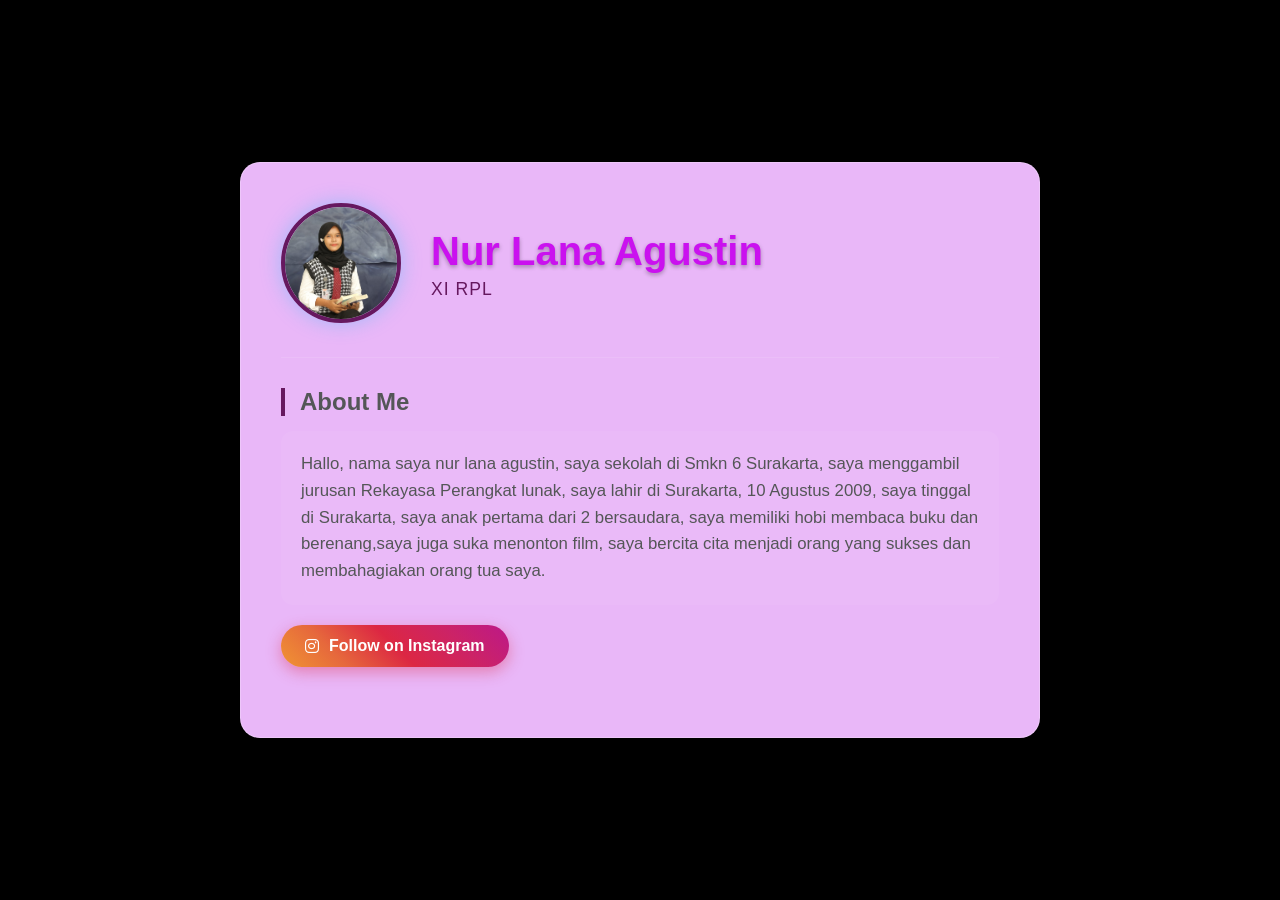
==== links.html @ f7aa88c6 "Initial commit" ====
<!DOCTYPE html>
<html lang="id">

<head>
    <meta charset="UTF-8">
    <meta name="viewport" content="width=device-width, initial-scale=1.0">
    <title>Portofolio Saya</title>
    <!-- AOS Animation Library -->
    <link href="https://unpkg.com/aos@2.3.1/dist/aos.css" rel="stylesheet">
    <!-- Font Awesome for Icons -->
    <link rel="stylesheet" href="https://cdnjs.cloudflare.com/ajax/libs/font-awesome/6.4.0/css/all.min.css">
    <!-- Custom Style -->
    <link rel="stylesheet" href="style.css">
</head>

<body>

    <div class="container">
        <!-- Header Section: Photo & Name -->
        <header class="profile-header" data-aos="fade-down" data-aos-duration="1000">
            <div class="profile-photo-container">
                <!-- Placeholder Image - User to replace src -->
                <img src="foto.jpg" alt="foto" class="profile-photo">
            </div>
            <div class="profile-name-container">
                <h1 class="profile-name">Nur Lana Agustin</h1>
                <span class="profile-role">XI RPL</span>
            </div>
        </header>

        <!-- Details Section: Class & Description -->
        <main class="profile-details" data-aos="fade-up" data-aos-duration="1200" data-aos-delay="200">
            <h2 class="class-title">About Me</h2>

            <div class="description-box">
                <p>
                    Hallo, nama saya nur lana agustin, saya sekolah di Smkn 6 Surakarta, saya menggambil jurusan
                    Rekayasa Perangkat lunak,
                    saya lahir di Surakarta, 10 Agustus 2009, saya tinggal di Surakarta, saya anak pertama dari 2
                    bersaudara,
                    saya memiliki hobi membaca buku dan berenang,saya juga suka menonton film, saya bercita cita menjadi
                    orang yang sukses dan membahagiakan orang tua saya.
                </p>
            </div>

            <!-- Footer Section: Instagram Button -->
            <div class="social-footer" style="margin-top: 20px;">
                <a href="https://www.instagram.com/nurlnaaa_/" target="_blank" class="instagram-btn">
                    <i class="fab fa-instagram"></i> Follow on Instagram
                </a>
            </div>
        </main>


    </div>

    <!-- AOS Script -->
    <script src="https://unpkg.com/aos@2.3.1/dist/aos.js"></script>
    <script>
        AOS.init();
    </script>
</body>

</html>
---- style.css ----
/* Global Styles */
:root {
    --bg-color: #000000;
    --card-bg: #e9b7f8;
    --text-primary: #ca11ef;
    --text-secondary: #545657;
    --accent-color: #66185f;
    --accent-hover: #f42cea;
    --gradient-bg: linear-gradient(135deg, #85878d 0%, #5d5f61 100%);
}

* {
    margin: 0;
    padding: 0;
    box-sizing: border-box;
    font-family: 'Segoe UI', Tahoma, Geneva, Verdana, sans-serif;
}

body {
    background: var(--bg-color);
    color: var(--text-primary);
    min-height: 100vh;
    display: flex;
    justify-content: center;
    align-items: center;
    overflow-x: hidden;
}

/* Main Container */
.container {
    background: var(--card-bg);
    width: 90%;
    max-width: 800px;
    border-radius: 20px;
    padding: 40px;
    box-shadow: 0 20px 50px rgba(0, 0, 0, 0.5);
    border: 1px solid rgba(255, 255, 255, 0.224);
    position: relative;
    overflow: hidden;
}

/* Header Section: Photo & Name */
.profile-header {
    display: flex;
    align-items: center;
    gap: 30px;
    margin-bottom: 30px;
    padding-bottom: 30px;
    border-bottom: 1px solid rgba(255, 255, 255, 0.1);
}

.profile-photo-container {
    flex-shrink: 0;
    position: relative;
}

.profile-photo {
    width: 120px;
    height: 120px;
    border-radius: 50%;
    object-fit: cover;
    border: 4px solid var(--accent-color);
    box-shadow: 0 0 20px rgba(56, 189, 248, 0.4);
    transition: transform 0.3s ease;
}

.profile-photo:hover {
    transform: scale(1.05);
}

.profile-name-container {
    display: flex;
    flex-direction: column;
}

.profile-name {
    font-size: 2.5rem;
    font-weight: 700;
    color: var(--text-primary);
    margin-bottom: 5px;
    text-shadow: 0 2px 4px rgba(0, 0, 0, 0.3);
}

.profile-role {
    font-size: 1.1rem;
    color: var(--accent-color);
    font-weight: 500;
    letter-spacing: 1px;
    text-transform: uppercase;
}

/* Details Section */
.profile-details {
    margin-bottom: 30px;
}

.class-title {
    font-size: 1.5rem;
    color: var(--text-secondary);
    margin-bottom: 15px;
    border-left: 4px solid var(--accent-color);
    padding-left: 15px;
}

.description-box {
    background: rgba(255, 255, 255, 0.05);
    padding: 20px;
    border-radius: 12px;
    line-height: 1.6;
    color: var(--text-secondary);
    font-size: 1.05rem;
}

/* Footer Section */
.social-footer {
    display: flex;
    justify-content: flex-start;
    /* Aligns button to start, consistent with flow */
}

.instagram-btn {
    display: inline-flex;
    align-items: center;
    gap: 10px;
    background: linear-gradient(45deg, #f09433 0%, #e6683c 25%, #dc2743 50%, #cc2366 75%, #bc1888 100%);
    color: white;
    padding: 12px 24px;
    border-radius: 50px;
    text-decoration: none;
    font-weight: 600;
    font-size: 1rem;
    transition: all 0.3s ease;
    box-shadow: 0 5px 15px rgba(220, 39, 67, 0.4);
}

.instagram-btn:hover {
    transform: translateY(-3px);
    box-shadow: 0 8px 20px rgba(220, 39, 67, 0.6);
}

/* Responsive Design */
@media (max-width: 600px) {
    .profile-header {
        flex-direction: column;
        text-align: center;
        gap: 15px;
    }

    .profile-name-container {
        align-items: center;
    }

    .profile-name {
        font-size: 2rem;
    }

    .social-footer {
        justify-content: center;
    }
}
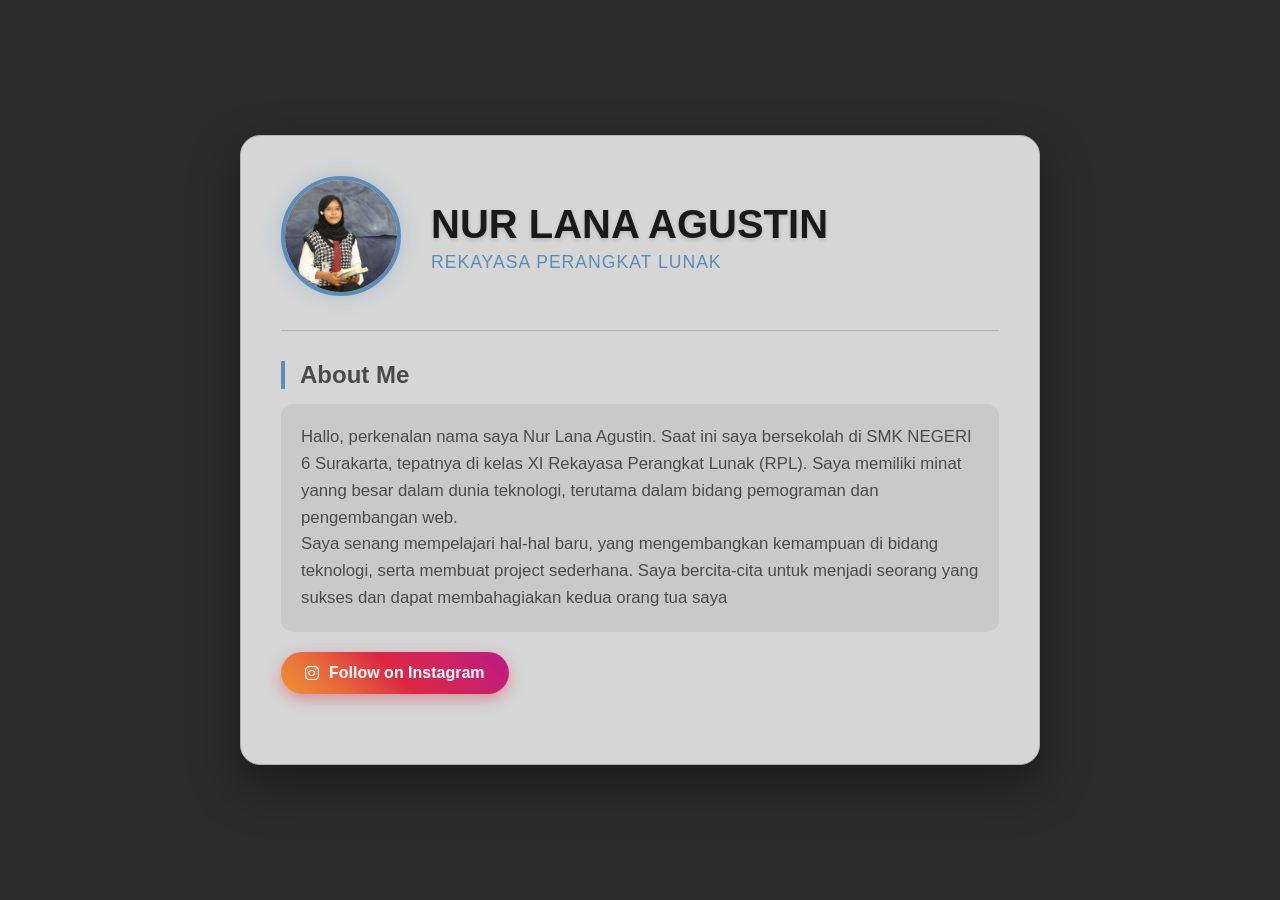
==== commit 3675062e: "Update profile" ====
--- a/links.html
+++ b/links.html
@@ -23,8 +23,8 @@
                 <img src="foto.jpg" alt="foto" class="profile-photo">
             </div>
             <div class="profile-name-container">
-                <h1 class="profile-name">Nur Lana Agustin</h1>
-                <span class="profile-role">XI RPL</span>
+                <h1 class="profile-name">NUR LANA AGUSTIN</h1>
+                <span class="profile-role">Rekayasa Perangkat Lunak</span>
             </div>
         </header>
 
@@ -34,12 +34,13 @@
 
             <div class="description-box">
                 <p>
-                    Hallo, nama saya nur lana agustin, saya sekolah di Smkn 6 Surakarta, saya menggambil jurusan
-                    Rekayasa Perangkat lunak,
-                    saya lahir di Surakarta, 10 Agustus 2009, saya tinggal di Surakarta, saya anak pertama dari 2
-                    bersaudara,
-                    saya memiliki hobi membaca buku dan berenang,saya juga suka menonton film, saya bercita cita menjadi
-                    orang yang sukses dan membahagiakan orang tua saya.
+                    Hallo, perkenalan nama saya Nur Lana Agustin. Saat ini saya
+                    bersekolah di SMK NEGERI 6 Surakarta, tepatnya di kelas XI Rekayasa Perangkat Lunak (RPL).
+                    Saya memiliki minat yanng besar dalam dunia teknologi, terutama dalam bidang pemograman dan pengembangan web.
+                </p>
+                <p>
+                    Saya senang mempelajari hal-hal baru, yang mengembangkan kemampuan di bidang teknologi, serta membuat
+                    project sederhana. Saya bercita-cita untuk menjadi seorang yang sukses dan dapat membahagiakan kedua orang tua saya
                 </p>
             </div>
 
--- a/style.css
+++ b/style.css
@@ -1,12 +1,12 @@
 /* Global Styles */
 :root {
-    --bg-color: #000000;
-    --card-bg: #e9b7f8;
-    --text-primary: #ca11ef;
-    --text-secondary: #545657;
-    --accent-color: #66185f;
-    --accent-hover: #f42cea;
-    --gradient-bg: linear-gradient(135deg, #85878d 0%, #5d5f61 100%);
+    --bg-color: #2c2c2c;
+    --card-bg: #d6d6d6;
+    --text-primary: #1a1a1a;
+    --text-secondary: #4a4a4a;
+    --accent-color: #5b8db8;
+    --accent-hover: #3a6a96;
+    --gradient-bg: linear-gradient(135deg, #2c2c2c 0%, #1a1a1a 100%);
 }
 
 * {
@@ -33,8 +33,8 @@
     max-width: 800px;
     border-radius: 20px;
     padding: 40px;
-    box-shadow: 0 20px 50px rgba(0, 0, 0, 0.5);
-    border: 1px solid rgba(255, 255, 255, 0.224);
+    box-shadow: 0 20px 50px rgba(0, 0, 0, 0.4);
+    border: 1px solid #b0b0b0;
     position: relative;
     overflow: hidden;
 }
@@ -46,7 +46,7 @@
     gap: 30px;
     margin-bottom: 30px;
     padding-bottom: 30px;
-    border-bottom: 1px solid rgba(255, 255, 255, 0.1);
+    border-bottom: 1px solid #b0b0b0;
 }
 
 .profile-photo-container {
@@ -60,7 +60,7 @@
     border-radius: 50%;
     object-fit: cover;
     border: 4px solid var(--accent-color);
-    box-shadow: 0 0 20px rgba(56, 189, 248, 0.4);
+    box-shadow: 0 0 20px rgba(91, 141, 184, 0.3);
     transition: transform 0.3s ease;
 }
 
@@ -78,7 +78,7 @@
     font-weight: 700;
     color: var(--text-primary);
     margin-bottom: 5px;
-    text-shadow: 0 2px 4px rgba(0, 0, 0, 0.3);
+    text-shadow: 0 2px 4px rgba(0, 0, 0, 0.15);
 }
 
 .profile-role {
@@ -103,7 +103,7 @@
 }
 
 .description-box {
-    background: rgba(255, 255, 255, 0.05);
+    background: rgba(0, 0, 0, 0.06);
     padding: 20px;
     border-radius: 12px;
     line-height: 1.6;
@@ -115,7 +115,6 @@
 .social-footer {
     display: flex;
     justify-content: flex-start;
-    /* Aligns button to start, consistent with flow */
 }
 
 .instagram-btn {
